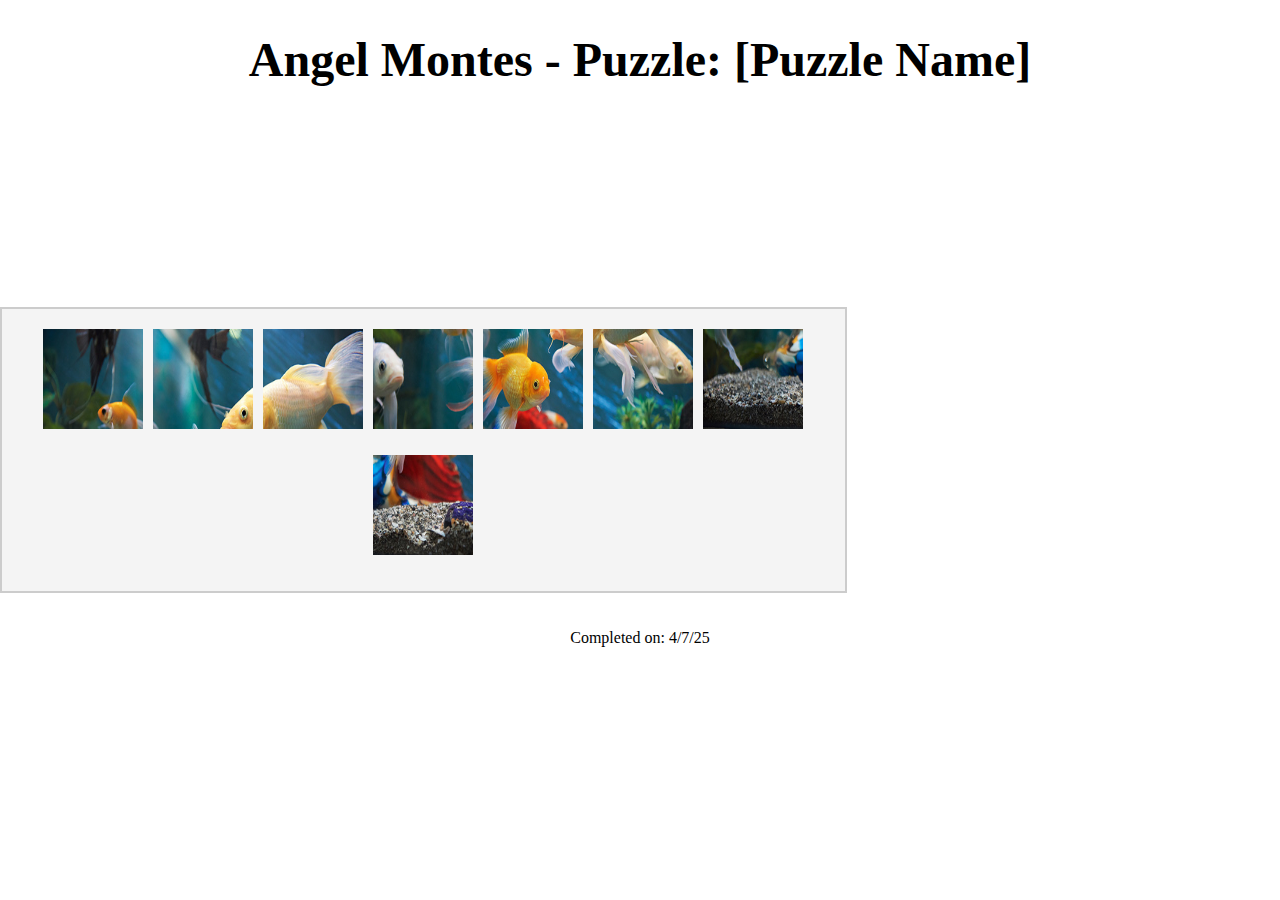
==== index.html @ 813b8f4f "Update index.html" ====
<!DOCTYPE html>
<html lang="en">
<head>
  <meta charset="UTF-8">
  <meta name="viewport" content="width=device-width, initial-scale=1.0">
  <link rel="stylesheet" href="styles.css">
  <title>Puzzle Assignment</title>
</head>
<body>
  <header>
    <h1>Angel Montes - Puzzle: [Puzzle Name]</h1>
  </header>

  <section class="puzzle-image">
    <div class="puzzle-piece"><img src="puzzle3_D.jpg" alt="Puzzle Piece 1"></div>
    <div class="puzzle-piece"><img src="puzzle3_A.jpg" alt="Puzzle Piece 2"></div>
    <div class="puzzle-piece"><img src="puzzle3_G.jpg" alt="Puzzle Piece 3"></div>
    <div class="puzzle-piece"><img src="puzzle3_J.jpg" alt="Puzzle Piece 4"></div>
    <div class="puzzle-piece"><img src="puzzle3_H.jpg" alt="Puzzle Piece 5"></div>
    <div class="puzzle-piece"><img src="puzzle3_B.jpg" alt="Puzzle Piece 6"></div>
    <div class="puzzle-piece"><img src="puzzle3_C.jpg" alt="Puzzle Piece 7"></div>
    <div class="puzzle-piece"><img src="puzzle3_F.jpg" alt="Puzzle Piece 8"></div>
    <div class="puzzle-piece"><img src="puzzle3_I.jpg" alt="Puzzle Piece 9"></div>
  </section>

  <footer>
    <p>Completed on: 4/7/25</p>
  </footer>
</body>
</html>
---- styles.css ----
body {
  display: grid;
  grid-template-columns: repeat(3, 1fr); /* 3 equal columns */
  grid-template-rows: repeat(3, 1fr); /* 3 equal rows */
  gap: 20px; /* Space between grid items */
  height: 100vh; /* Full viewport height */
  margin: 0;
}

section {
  padding: 20px;
  border: 2px solid #ccc;
  background-color: #f4f4f4;
}

header {
  grid-column: span 3; /* Spans the entire row */
  text-align: center;
  font-size: 1.5rem;
}

.puzzle-image {
  grid-column: 1 / 3;
  display: flex;
  flex-wrap: wrap;
  gap: 10px;
}

footer {
  grid-column: span 3; /* Spans the entire row */
  text-align: center;
}

.puzzle-image {
  display: flex;
  flex-wrap: wrap;
  justify-content: center; /* Centers the pieces */
  gap: 10px; /* Space between pieces */
}

.puzzle-piece {
  width: 100px; /* Adjust based on puzzle piece size */
  height: 100px; /* Adjust based on puzzle piece size */
  background-size: cover;
}

.puzzle-piece img {
  width: 100%;
  height: 100%;
}

.puzzle-piece:nth-child(5) {
  display: none; /* Hides the faulty piece */
}
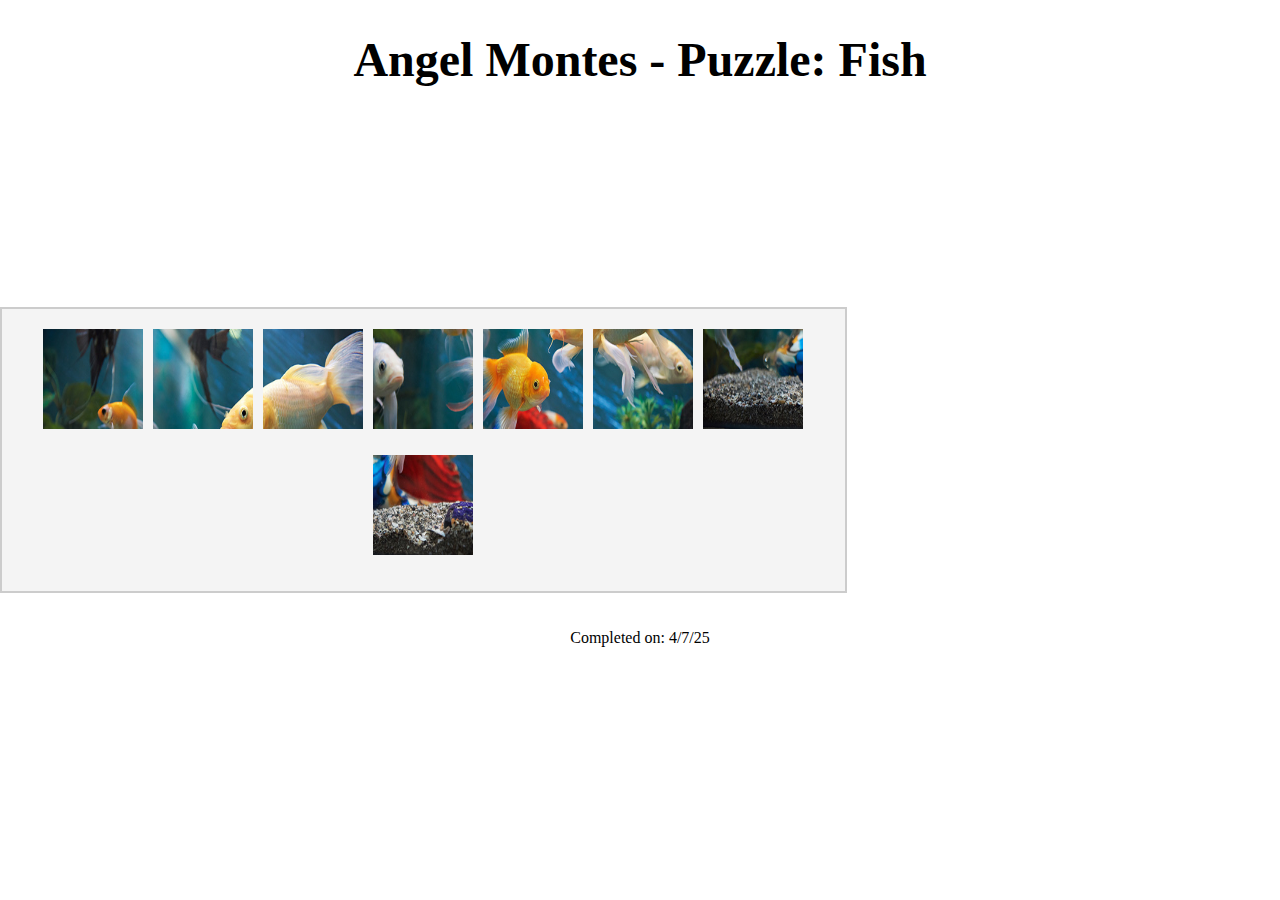
==== commit f02d512a: "Update index.html" ====
--- a/index.html
+++ b/index.html
@@ -8,7 +8,7 @@
 </head>
 <body>
   <header>
-    <h1>Angel Montes - Puzzle: [Puzzle Name]</h1>
+    <h1>Angel Montes - Puzzle: Fish</h1>
   </header>
 
   <section class="puzzle-image">
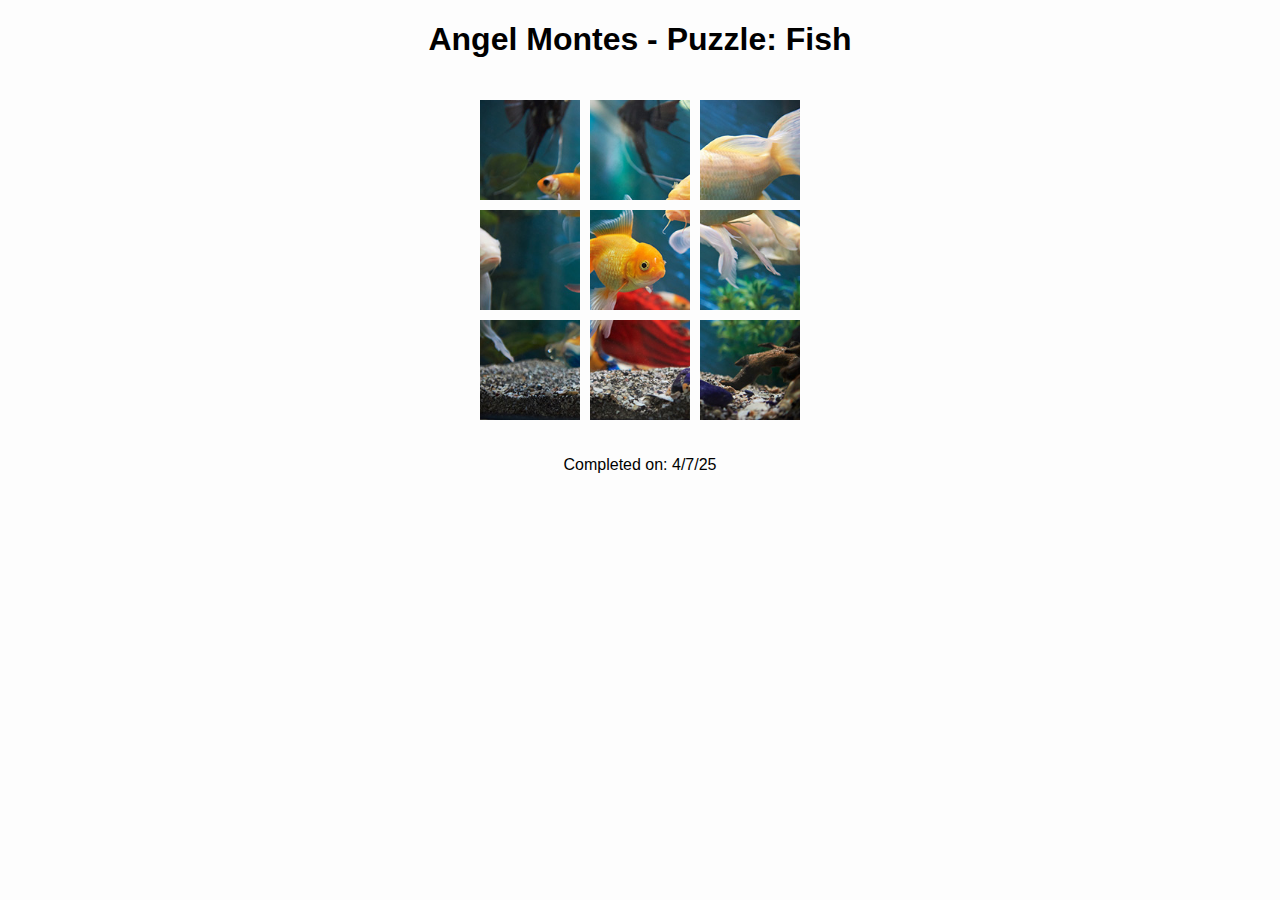
==== commit fad6d7db: "Update index.html" ====
--- a/index.html
+++ b/index.html
@@ -16,11 +16,11 @@
     <div class="puzzle-piece"><img src="puzzle3_A.jpg" alt="Puzzle Piece 2"></div>
     <div class="puzzle-piece"><img src="puzzle3_G.jpg" alt="Puzzle Piece 3"></div>
     <div class="puzzle-piece"><img src="puzzle3_J.jpg" alt="Puzzle Piece 4"></div>
-    <div class="puzzle-piece"><img src="puzzle3_H.jpg" alt="Puzzle Piece 5"></div>
-    <div class="puzzle-piece"><img src="puzzle3_B.jpg" alt="Puzzle Piece 6"></div>
-    <div class="puzzle-piece"><img src="puzzle3_C.jpg" alt="Puzzle Piece 7"></div>
-    <div class="puzzle-piece"><img src="puzzle3_F.jpg" alt="Puzzle Piece 8"></div>
-    <div class="puzzle-piece"><img src="puzzle3_I.jpg" alt="Puzzle Piece 9"></div>
+    <div class="puzzle-piece"><img src="puzzle3_B.jpg" alt="Puzzle Piece 5"></div>
+    <div class="puzzle-piece"><img src="puzzle3_C.jpg" alt="Puzzle Piece 6"></div>
+    <div class="puzzle-piece"><img src="puzzle3_F.jpg" alt="Puzzle Piece 7"></div>
+    <div class="puzzle-piece"><img src="puzzle3_I.jpg" alt="Puzzle Piece 8"></div>
+    <div class="puzzle-piece"><img src="puzzle3_E.jpg" alt="Puzzle Piece 9"></div>
   </section>
 
   <footer>
--- a/styles.css
+++ b/styles.css
@@ -1,54 +1,32 @@
 body {
   display: grid;
-  grid-template-columns: repeat(3, 1fr); /* 3 equal columns */
-  grid-template-rows: repeat(3, 1fr); /* 3 equal rows */
-  gap: 20px; /* Space between grid items */
-  height: 100vh; /* Full viewport height */
+  grid-template-columns: 1fr;
+  justify-items: center;
+  gap: 20px;
   margin: 0;
+  font-family: sans-serif;
+  background-color: #fdfdfd;
 }
 
-section {
-  padding: 20px;
-  border: 2px solid #ccc;
-  background-color: #f4f4f4;
-}
-
-header {
-  grid-column: span 3; /* Spans the entire row */
-  text-align: center;
-  font-size: 1.5rem;
-}
-
-.puzzle-image {
-  grid-column: 1 / 3;
-  display: flex;
-  flex-wrap: wrap;
-  gap: 10px;
-}
-
-footer {
-  grid-column: span 3; /* Spans the entire row */
+header, footer {
   text-align: center;
 }
 
 .puzzle-image {
-  display: flex;
-  flex-wrap: wrap;
-  justify-content: center; /* Centers the pieces */
-  gap: 10px; /* Space between pieces */
+  display: grid;
+  grid-template-columns: repeat(3, 100px); /* 3 columns */
+  grid-template-rows: repeat(3, 100px);    /* 3 rows */
+  gap: 10px;
+  justify-content: center;
 }
 
 .puzzle-piece {
-  width: 100px; /* Adjust based on puzzle piece size */
-  height: 100px; /* Adjust based on puzzle piece size */
-  background-size: cover;
+  width: 100px;
+  height: 100px;
 }
 
 .puzzle-piece img {
   width: 100%;
   height: 100%;
+  object-fit: cover;
 }
-
-.puzzle-piece:nth-child(5) {
-  display: none; /* Hides the faulty piece */
-}
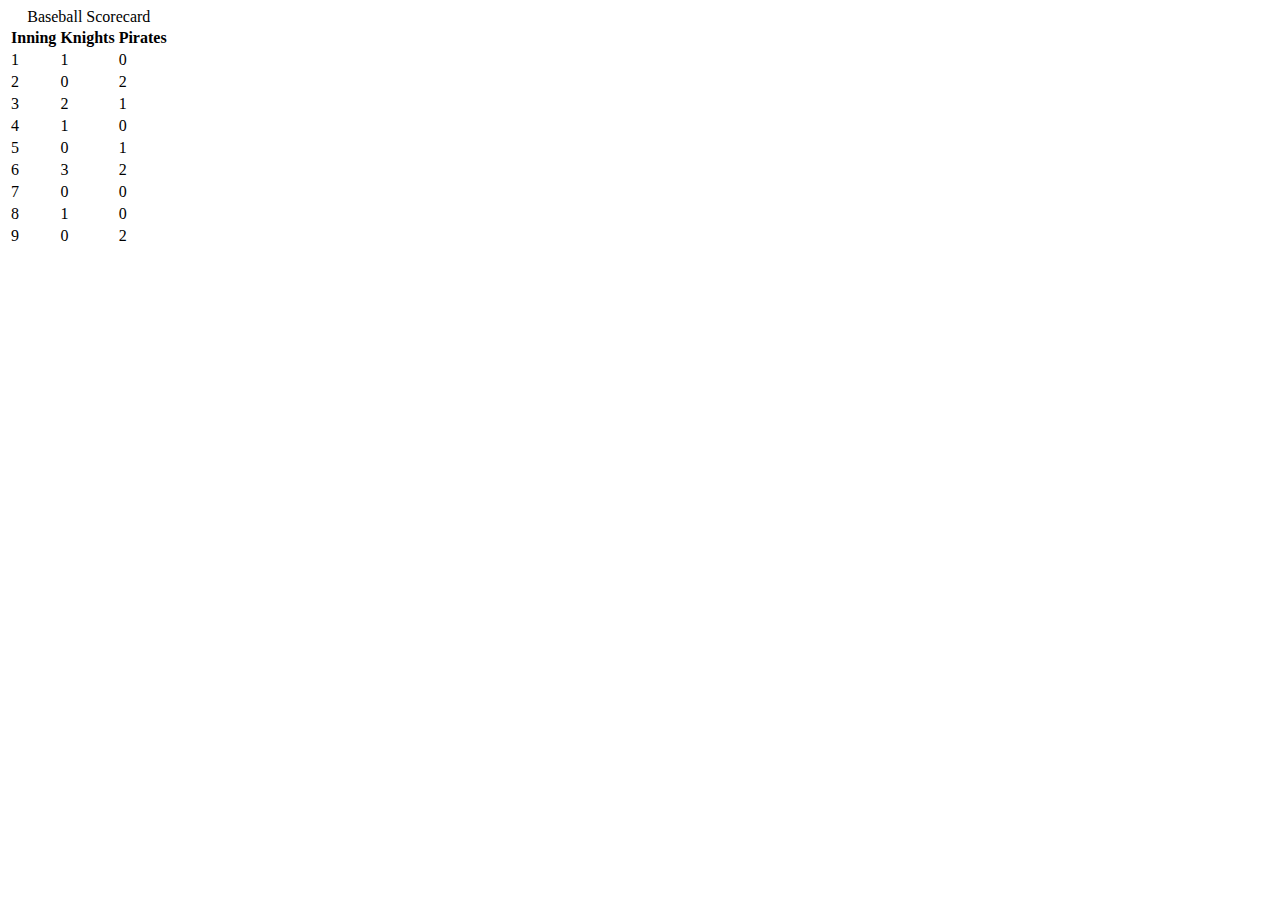
==== commit 34623f2e: "Rename Baseball.html to index.html" ====
--- a/index.html
+++ b/index.html
@@ -2,29 +2,26 @@
 <html lang="en">
 <head>
   <meta charset="UTF-8">
-  <meta name="viewport" content="width=device-width, initial-scale=1.0">
-  <link rel="stylesheet" href="styles.css">
-  <title>Puzzle Assignment</title>
+  <title>Baseball Scorecard</title>
+  <link rel="stylesheet" href="style.css">
 </head>
 <body>
-  <header>
-    <h1>Angel Montes - Puzzle: Fish</h1>
-  </header>
-
-  <section class="puzzle-image">
-    <div class="puzzle-piece"><img src="puzzle3_D.jpg" alt="Puzzle Piece 1"></div>
-    <div class="puzzle-piece"><img src="puzzle3_A.jpg" alt="Puzzle Piece 2"></div>
-    <div class="puzzle-piece"><img src="puzzle3_G.jpg" alt="Puzzle Piece 3"></div>
-    <div class="puzzle-piece"><img src="puzzle3_J.jpg" alt="Puzzle Piece 4"></div>
-    <div class="puzzle-piece"><img src="puzzle3_B.jpg" alt="Puzzle Piece 5"></div>
-    <div class="puzzle-piece"><img src="puzzle3_C.jpg" alt="Puzzle Piece 6"></div>
-    <div class="puzzle-piece"><img src="puzzle3_F.jpg" alt="Puzzle Piece 7"></div>
-    <div class="puzzle-piece"><img src="puzzle3_I.jpg" alt="Puzzle Piece 8"></div>
-    <div class="puzzle-piece"><img src="puzzle3_E.jpg" alt="Puzzle Piece 9"></div>
-  </section>
-
-  <footer>
-    <p>Completed on: 4/7/25</p>
-  </footer>
+  <table>
+    <caption>Baseball Scorecard</caption>
+    <tr>
+      <th>Inning</th>
+      <th>Knights</th>
+      <th>Pirates</th>
+    </tr>
+    <tr><td>1</td><td>1</td><td>0</td></tr>
+    <tr><td>2</td><td>0</td><td>2</td></tr>
+    <tr><td>3</td><td>2</td><td>1</td></tr>
+    <tr><td>4</td><td>1</td><td>0</td></tr>
+    <tr><td>5</td><td>0</td><td>1</td></tr>
+    <tr><td>6</td><td>3</td><td>2</td></tr>
+    <tr><td>7</td><td>0</td><td>0</td></tr>
+    <tr><td>8</td><td>1</td><td>0</td></tr>
+    <tr><td>9</td><td>0</td><td>2</td></tr>
+  </table>
 </body>
 </html>
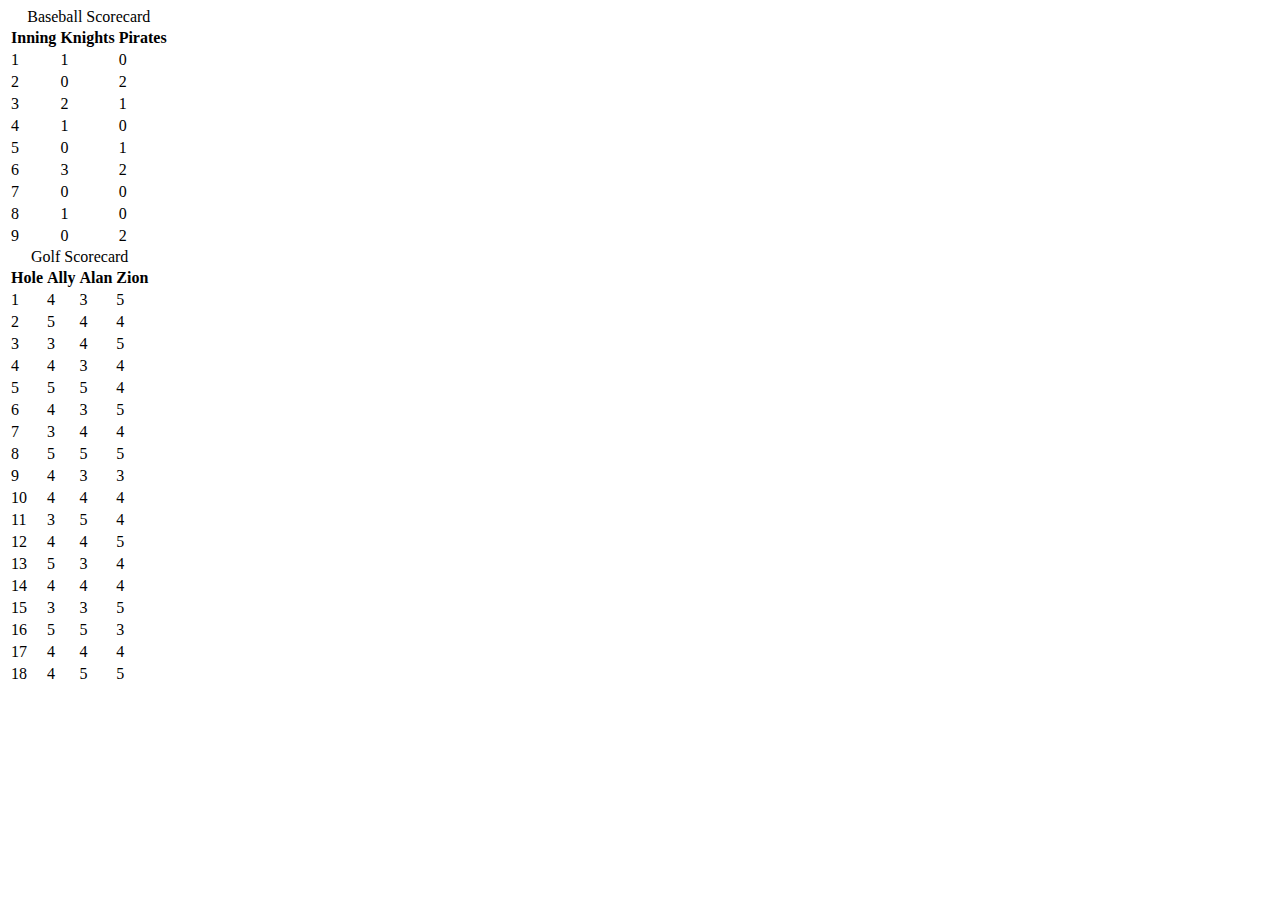
==== commit f6ba4a77: "Update index.html" ====
--- a/index.html
+++ b/index.html
@@ -25,3 +25,42 @@
   </table>
 </body>
 </html>
+
+<!DOCTYPE html>
+<html lang="en">
+<head>
+  <meta charset="UTF-8">
+  <title>Golf Scorecard</title>
+  <link rel="stylesheet" href="style.css">
+</head>
+<body>
+  <table>
+    <caption>Golf Scorecard</caption>
+    <tr>
+      <th>Hole</th>
+      <th>Ally</th>
+      <th>Alan</th>
+      <th>Zion</th>
+    </tr>
+    <tr><td>1</td><td>4</td><td>3</td><td>5</td></tr>
+    <tr><td>2</td><td>5</td><td>4</td><td>4</td></tr>
+    <tr><td>3</td><td>3</td><td>4</td><td>5</td></tr>
+    <tr><td>4</td><td>4</td><td>3</td><td>4</td></tr>
+    <tr><td>5</td><td>5</td><td>5</td><td>4</td></tr>
+    <tr><td>6</td><td>4</td><td>3</td><td>5</td></tr>
+    <tr><td>7</td><td>3</td><td>4</td><td>4</td></tr>
+    <tr><td>8</td><td>5</td><td>5</td><td>5</td></tr>
+    <tr><td>9</td><td>4</td><td>3</td><td>3</td></tr>
+    <tr><td>10</td><td>4</td><td>4</td><td>4</td></tr>
+    <tr><td>11</td><td>3</td><td>5</td><td>4</td></tr>
+    <tr><td>12</td><td>4</td><td>4</td><td>5</td></tr>
+    <tr><td>13</td><td>5</td><td>3</td><td>4</td></tr>
+    <tr><td>14</td><td>4</td><td>4</td><td>4</td></tr>
+    <tr><td>15</td><td>3</td><td>3</td><td>5</td></tr>
+    <tr><td>16</td><td>5</td><td>5</td><td>3</td></tr>
+    <tr><td>17</td><td>4</td><td>4</td><td>4</td></tr>
+    <tr><td>18</td><td>4</td><td>5</td><td>5</td></tr>
+  </table>
+</body>
+</html>
+
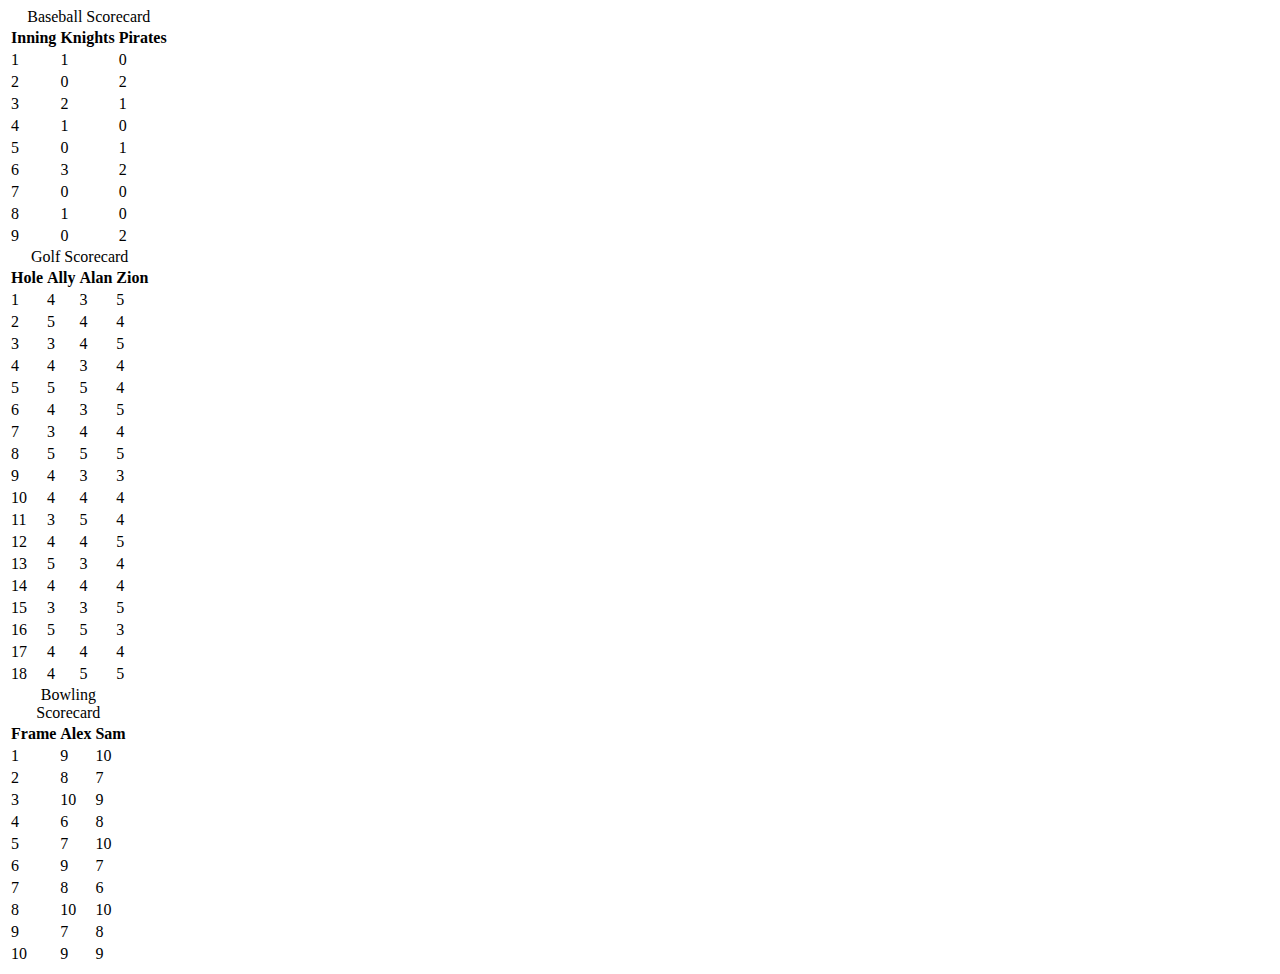
==== commit c25faf72: "Update index.html" ====
--- a/index.html
+++ b/index.html
@@ -64,3 +64,33 @@
 </body>
 </html>
 
+
+
+<!DOCTYPE html>
+<html lang="en">
+<head>
+  <meta charset="UTF-8">
+  <title>Bowling Scorecard</title>
+  <link rel="stylesheet" href="style.css">
+</head>
+<body>
+  <table>
+    <caption>Bowling Scorecard</caption>
+    <tr>
+      <th>Frame</th>
+      <th>Alex</th>
+      <th>Sam</th>
+    </tr>
+    <tr><td>1</td><td>9</td><td>10</td></tr>
+    <tr><td>2</td><td>8</td><td>7</td></tr>
+    <tr><td>3</td><td>10</td><td>9</td></tr>
+    <tr><td>4</td><td>6</td><td>8</td></tr>
+    <tr><td>5</td><td>7</td><td>10</td></tr>
+    <tr><td>6</td><td>9</td><td>7</td></tr>
+    <tr><td>7</td><td>8</td><td>6</td></tr>
+    <tr><td>8</td><td>10</td><td>10</td></tr>
+    <tr><td>9</td><td>7</td><td>8</td></tr>
+    <tr><td>10</td><td>9</td><td>9</td></tr>
+  </table>
+</body>
+</html>
